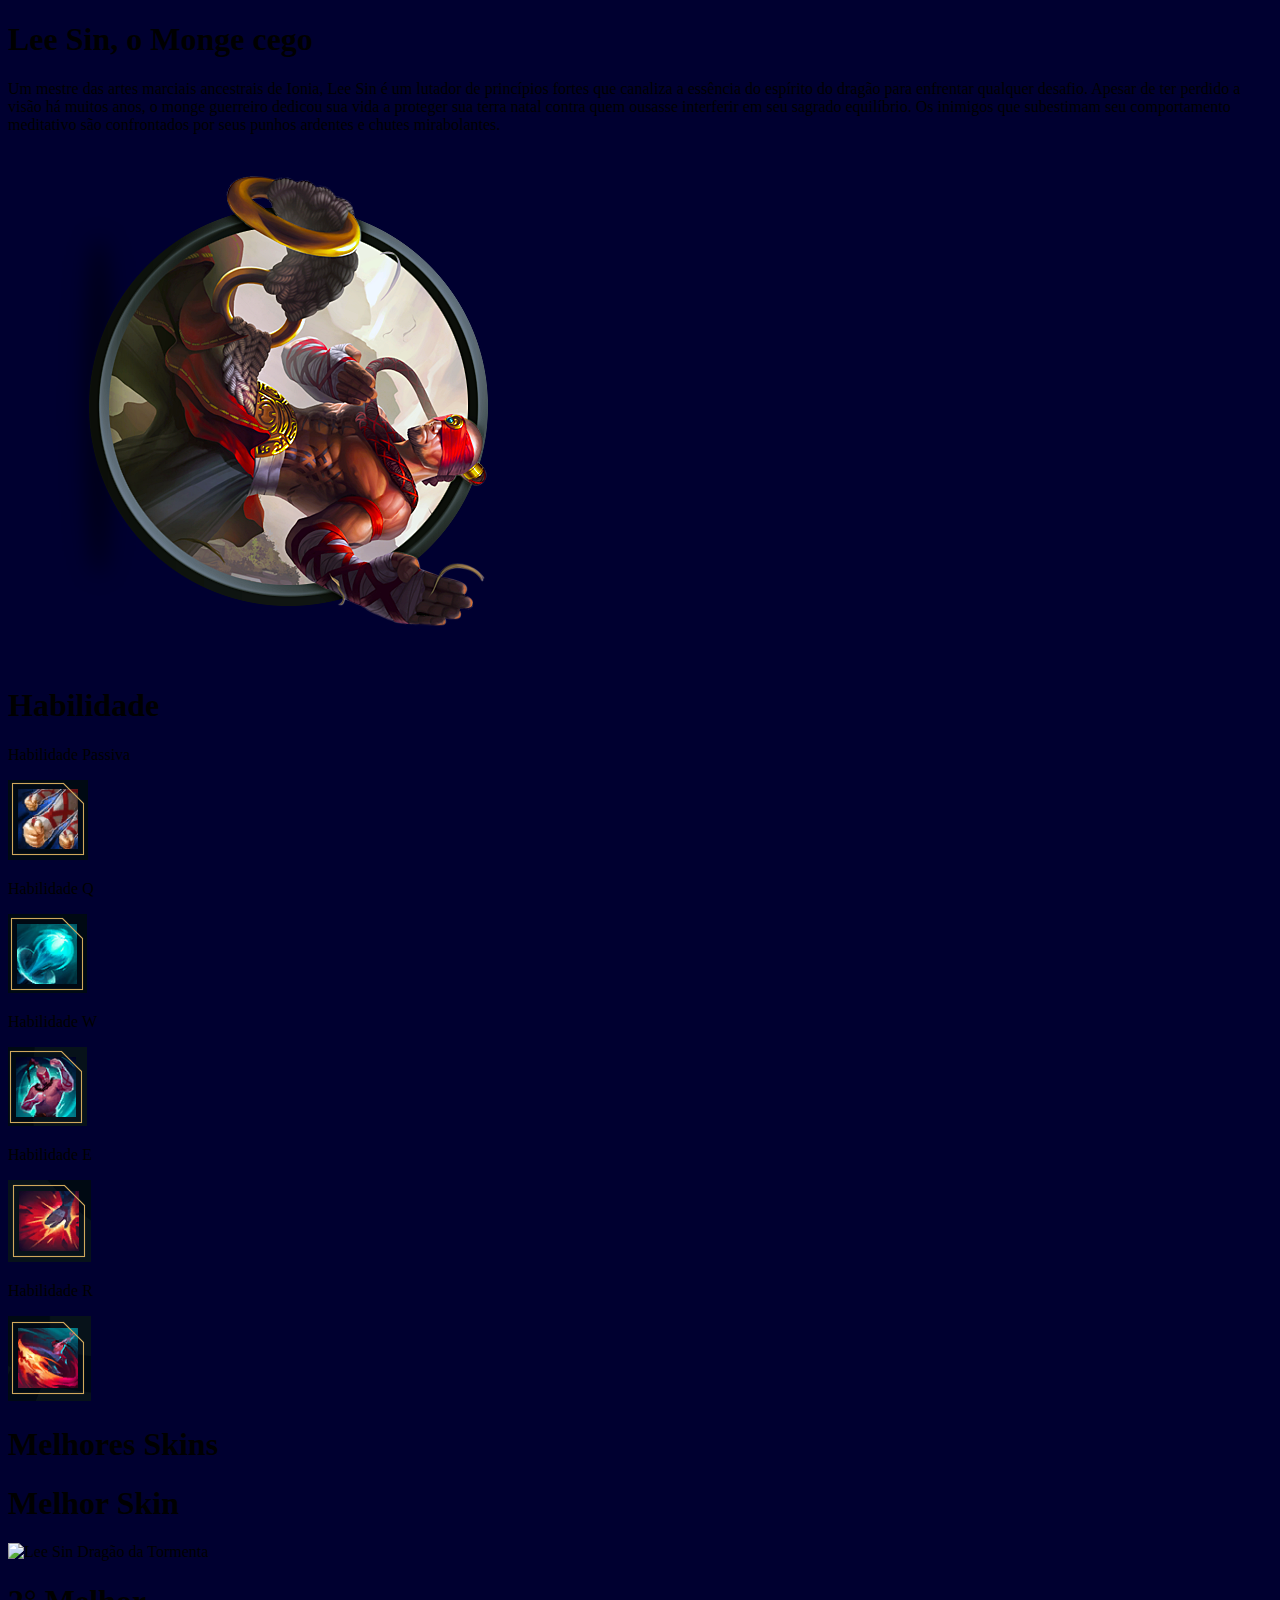
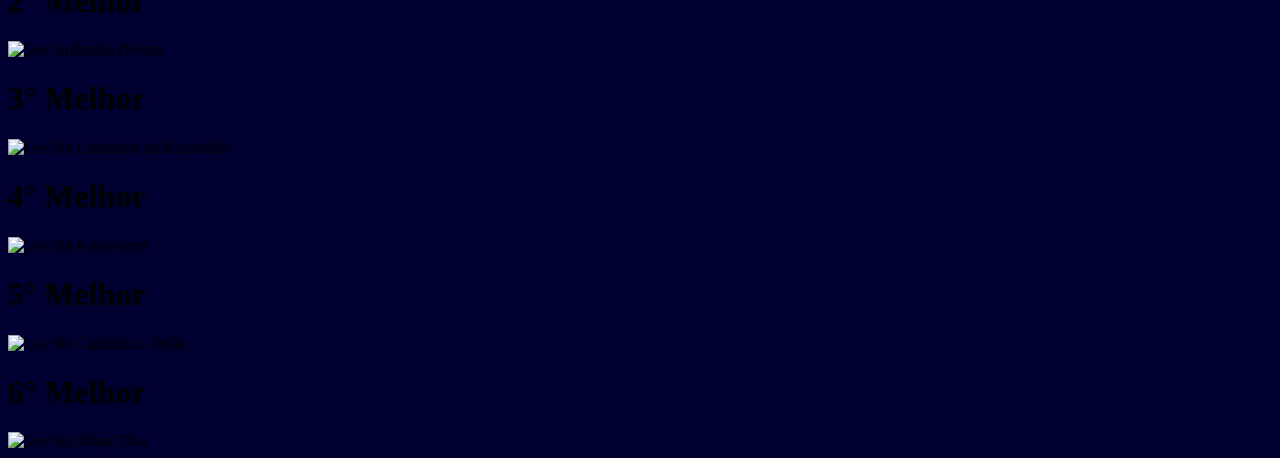
==== Aula-7/index.html @ 710e3111 "Aula 7" ====
<!DOCTYPE html>
<html lang="en">
  <head>
    <meta charset="UTF-8" />
    <meta name="viewport" content="width=device-width, initial-scale=1.0" />
    <title>Landing Page</title>
    <link rel="stylesheet" href="style.css" />
  </head>
  <body>
    <!-- ic = intro-conteudo -->
    <section class="ic">
      <div>
        <h1>
            Lee Sin, o Monge cego
        </h1>
        <p>
            Um mestre das artes marciais ancestrais de Ionia, Lee Sin é um lutador de princípios fortes que canaliza a essência do espírito do dragão para enfrentar qualquer desafio. Apesar de ter perdido a visão há muitos anos, o monge guerreiro dedicou sua vida a proteger sua terra natal contra quem ousasse interferir em seu sagrado equilíbrio. Os inimigos que subestimam seu comportamento meditativo são confrontados por seus punhos ardentes e chutes mirabolantes.
        </p>
        <div>
            <img src="img/pngwing.com.png" alt="Personagem Lee Sin">
        </div>
      </div>
    </section>

    <!-- pc = principal-conteudo -->
    <section class="pc">
        <div>
            <h1>
                Habilidade               
            </h1>
        </div>            
        <p>
            Habilidade Passiva         
        </p>
        <img src="img/passiva.PNG" alt="">  
                <p>
                    Habilidade Q
                </p>
                <img src="img/q.PNG" alt="" srcset="">
                <p>
                    Habilidade W
                </p>
                   <img src="img/w.PNG" alt="">           
                <p>
                    Habilidade E
                </p>
                <img src="img/e.PNG" alt="">       
                <p>
                    Habilidade R
                </p>    
                <img src="img/r.PNG" alt="">
        </div>
    </section>

    <!-- gc = galeria-conteudo -->
    <section class="gc">
        <h1>
            Melhores Skins
        </h1>
        <div>
            <h1>
                Melhor Skin
            </h1>
            <img src="https://static.fandomspot.com/images/12/23669/01-lol-storm-dragon-lee-sin-splash-image.jpg" alt="Lee Sin Dragão da Tormenta">
        </div>
        <div>
            <h1>
                2° Melhor
            </h1>
            <img src="https://static.fandomspot.com/images/12/23669/04-lol-god-fist-lee-sin-splash-image.jpg" alt="Lee SinPunho Divino">
        </div>
        <div>
            <h1>
                3° Melhor
            </h1>
            <img src="https://static.fandomspot.com/images/12/23669/06-lol-nightbringer-lee-sin-splash-image.jpg" alt="Lee Sin Emissário da Escuridão">
        </div>
        <div>
            <h1>
                4° Melhor
            </h1>
            <img src="https://static.fandomspot.com/images/12/23669/03-lol-knockout-lee-sin-splash-image.jpg" alt="Lee Sin Knouckout">
        </div>
        <div>
            <h1>
                5° Melhor
            </h1>
            <img src="https://static.fandomspot.com/images/12/23669/05-lol-pool-party-lee-sin-splash-image.jpg" alt="Lee Sin Curtindo o Verão">
        </div>
        <div>
            <h1>
                6° Melhor
            </h1>
            <img src="https://static.fandomspot.com/images/12/23669/02-lol-muay-thai-lee-sin-splash-image.jpg" alt="Lee Sin Muay Thai">
        </div>
    </section>
  </body>
</html>
---- Aula-7/style.css ----
*{
    background-color: rgb(0, 0, 48);
}
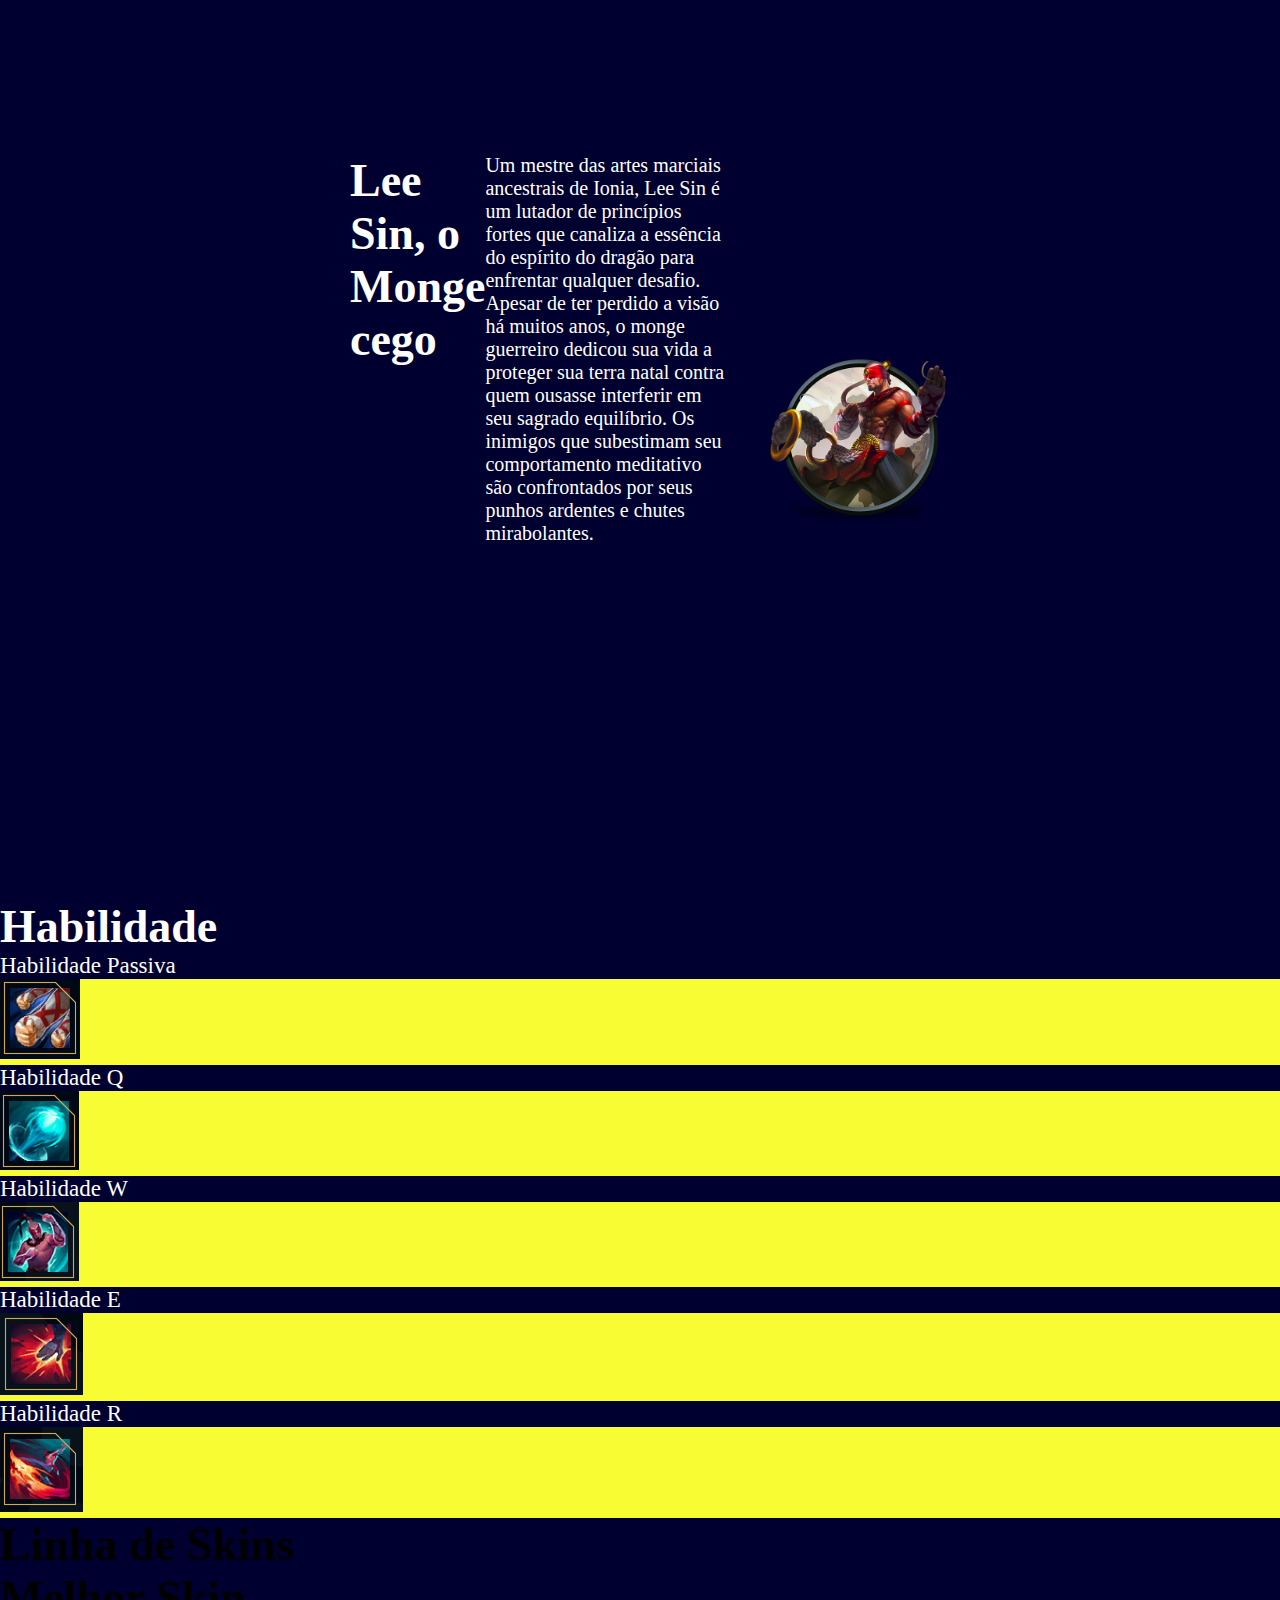
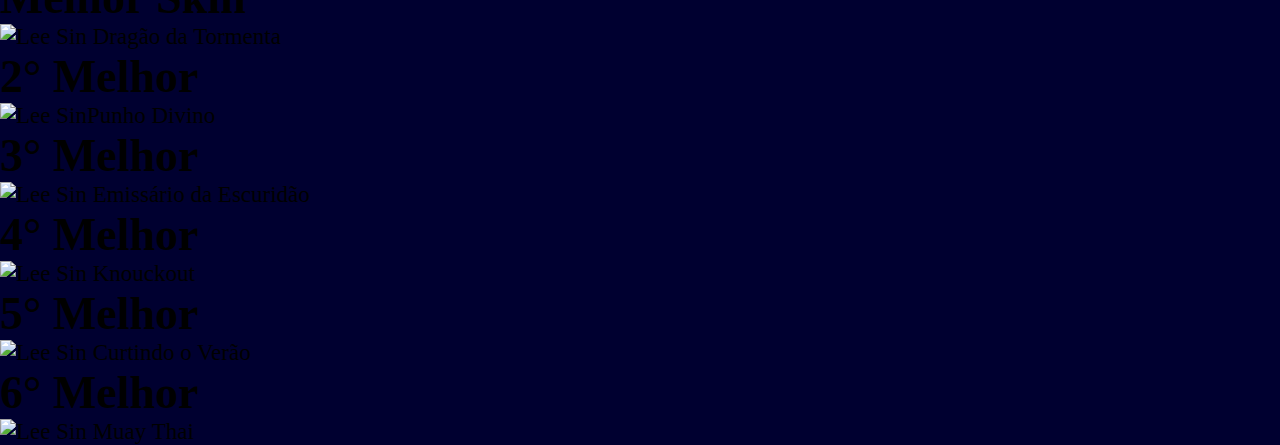
==== commit a6158c75: "Aula-7" ====
--- a/Aula-7/index.html
+++ b/Aula-7/index.html
@@ -1,98 +1,115 @@
 <!DOCTYPE html>
-<html lang="en">
-  <head>
+<html lang="PT-BR">
+
+<head>
     <meta charset="UTF-8" />
     <meta name="viewport" content="width=device-width, initial-scale=1.0" />
     <title>Landing Page</title>
     <link rel="stylesheet" href="style.css" />
-  </head>
-  <body>
+</head>
+
+<body>
     <!-- ic = intro-conteudo -->
-    <section class="ic">
-      <div>
-        <h1>
-            Lee Sin, o Monge cego
-        </h1>
-        <p>
-            Um mestre das artes marciais ancestrais de Ionia, Lee Sin é um lutador de princípios fortes que canaliza a essência do espírito do dragão para enfrentar qualquer desafio. Apesar de ter perdido a visão há muitos anos, o monge guerreiro dedicou sua vida a proteger sua terra natal contra quem ousasse interferir em seu sagrado equilíbrio. Os inimigos que subestimam seu comportamento meditativo são confrontados por seus punhos ardentes e chutes mirabolantes.
-        </p>
-        <div>
-            <img src="img/pngwing.com.png" alt="Personagem Lee Sin">
+    <section class="ic main">
+        <div class="main-content ic">
+            <div class="intro-content">
+                <h1>
+                    Lee Sin, o Monge cego
+                </h1>
+                <p>
+                    Um mestre das artes marciais ancestrais de Ionia, Lee Sin é um lutador de princípios fortes que
+                    canaliza
+                    a essência do espírito do dragão para enfrentar qualquer desafio. Apesar de ter perdido a visão há
+                    muitos anos, o monge guerreiro dedicou sua vida a proteger sua terra natal contra quem ousasse
+                    interferir em seu sagrado equilíbrio. Os inimigos que subestimam seu comportamento meditativo são
+                    confrontados por seus punhos ardentes e chutes mirabolantes.
+                </p>
+            </div>
+            <div class="img-content">
+                <img src="img/pngwing.com.png" alt="Personagem Lee Sin">
+            </div>
         </div>
-      </div>
     </section>
 
     <!-- pc = principal-conteudo -->
-    <section class="pc">
+    <section class="pc second">
         <div>
             <h1>
-                Habilidade               
+                Habilidade
             </h1>
-        </div>            
+        </div>
         <p>
-            Habilidade Passiva         
+            Habilidade Passiva
         </p>
-        <img src="img/passiva.PNG" alt="">  
-                <p>
-                    Habilidade Q
-                </p>
-                <img src="img/q.PNG" alt="" srcset="">
-                <p>
-                    Habilidade W
-                </p>
-                   <img src="img/w.PNG" alt="">           
-                <p>
-                    Habilidade E
-                </p>
-                <img src="img/e.PNG" alt="">       
-                <p>
-                    Habilidade R
-                </p>    
-                <img src="img/r.PNG" alt="">
+        <img src="img/passiva.PNG" alt="">
+        <p>
+            Habilidade Q
+        </p>
+        <img src="img/q.PNG" alt="" srcset="">
+        <p>
+            Habilidade W
+        </p>
+        <img src="img/w.PNG" alt="">
+        <p>
+            Habilidade E
+        </p>
+        <img src="img/e.PNG" alt="">
+        <p>
+            Habilidade R
+        </p>
+        <img src="img/r.PNG" alt="">
         </div>
     </section>
 
     <!-- gc = galeria-conteudo -->
     <section class="gc">
         <h1>
-            Melhores Skins
+            Linha de Skins
         </h1>
         <div>
             <h1>
                 Melhor Skin
             </h1>
-            <img src="https://static.fandomspot.com/images/12/23669/01-lol-storm-dragon-lee-sin-splash-image.jpg" alt="Lee Sin Dragão da Tormenta">
+            <img src="https://static.fandomspot.com/images/12/23669/01-lol-storm-dragon-lee-sin-splash-image.jpg"
+                alt="Lee Sin Dragão da Tormenta">
         </div>
         <div>
             <h1>
                 2° Melhor
             </h1>
-            <img src="https://static.fandomspot.com/images/12/23669/04-lol-god-fist-lee-sin-splash-image.jpg" alt="Lee SinPunho Divino">
+            <img src="https://static.fandomspot.com/images/12/23669/04-lol-god-fist-lee-sin-splash-image.jpg"
+                alt="Lee SinPunho Divino">
         </div>
         <div>
             <h1>
                 3° Melhor
             </h1>
-            <img src="https://static.fandomspot.com/images/12/23669/06-lol-nightbringer-lee-sin-splash-image.jpg" alt="Lee Sin Emissário da Escuridão">
+            <img src="https://static.fandomspot.com/images/12/23669/06-lol-nightbringer-lee-sin-splash-image.jpg"
+                alt="Lee Sin Emissário da Escuridão">
         </div>
         <div>
             <h1>
                 4° Melhor
             </h1>
-            <img src="https://static.fandomspot.com/images/12/23669/03-lol-knockout-lee-sin-splash-image.jpg" alt="Lee Sin Knouckout">
+            <img src="https://static.fandomspot.com/images/12/23669/03-lol-knockout-lee-sin-splash-image.jpg"
+                alt="Lee Sin Knouckout">
         </div>
         <div>
             <h1>
                 5° Melhor
             </h1>
-            <img src="https://static.fandomspot.com/images/12/23669/05-lol-pool-party-lee-sin-splash-image.jpg" alt="Lee Sin Curtindo o Verão">
+            <img src="https://static.fandomspot.com/images/12/23669/05-lol-pool-party-lee-sin-splash-image.jpg"
+                alt="Lee Sin Curtindo o Verão">
         </div>
         <div>
             <h1>
                 6° Melhor
             </h1>
-            <img src="https://static.fandomspot.com/images/12/23669/02-lol-muay-thai-lee-sin-splash-image.jpg" alt="Lee Sin Muay Thai">
+            <img src="https://static.fandomspot.com/images/12/23669/02-lol-muay-thai-lee-sin-splash-image.jpg"
+                alt="Lee Sin Muay Thai">
         </div>
     </section>
-  </body>
-</html>
+
+</body>
+
+</html>--- a/Aula-7/style.css
+++ b/Aula-7/style.css
@@ -1,3 +1,67 @@
+:root{
+    --main_color: rgb(0, 0, 48);
+    --second_color: rgb(248, 252, 51);
+    --thrid_color: rgb(54, 145, 175);
+    --gap: 3rem;
+}
+
 *{
     background-color: rgb(0, 0, 48);
+    padding: 0;
+    margin: 0;
+    box-sizing: border-box;
+}
+html{
+    font-size: 62.5%;
+    scroll-behavior: smooth;
+}
+
+body{
+    width: 100vw;
+    height: 100vh;
+    font-size: 2.3rem;
+}
+
+.main{
+    background-color: var(--main_color);
+    color: white;
+}
+
+.second{
+    background-color: var(--second_color);
+    color: white;
+}
+
+
+.ic{
+    width: 100vw;
+    height: 100vh;
+    font-size: 2.3rem;
+    display: flex;
+    justify-content: center;
+    align-items: center;
+}
+
+.main-content{
+    max-width: 70rem;
+    margin: 0, auto;
+    padding: 8rem var(--gap);
+}
+
+.img-content img{
+    width:  20rem;
+    height: 20rem;
+    transform: rotate(-90deg);
+}
+.intro-content{
+    width: 70%;
+    height: 80%;
+    display: flex;
+    padding: 0 var(--gap);
+    justify-content: center;
+    flex-flow: center;
+}
+
+.intro-content p{
+    font-size: 2rem;
 }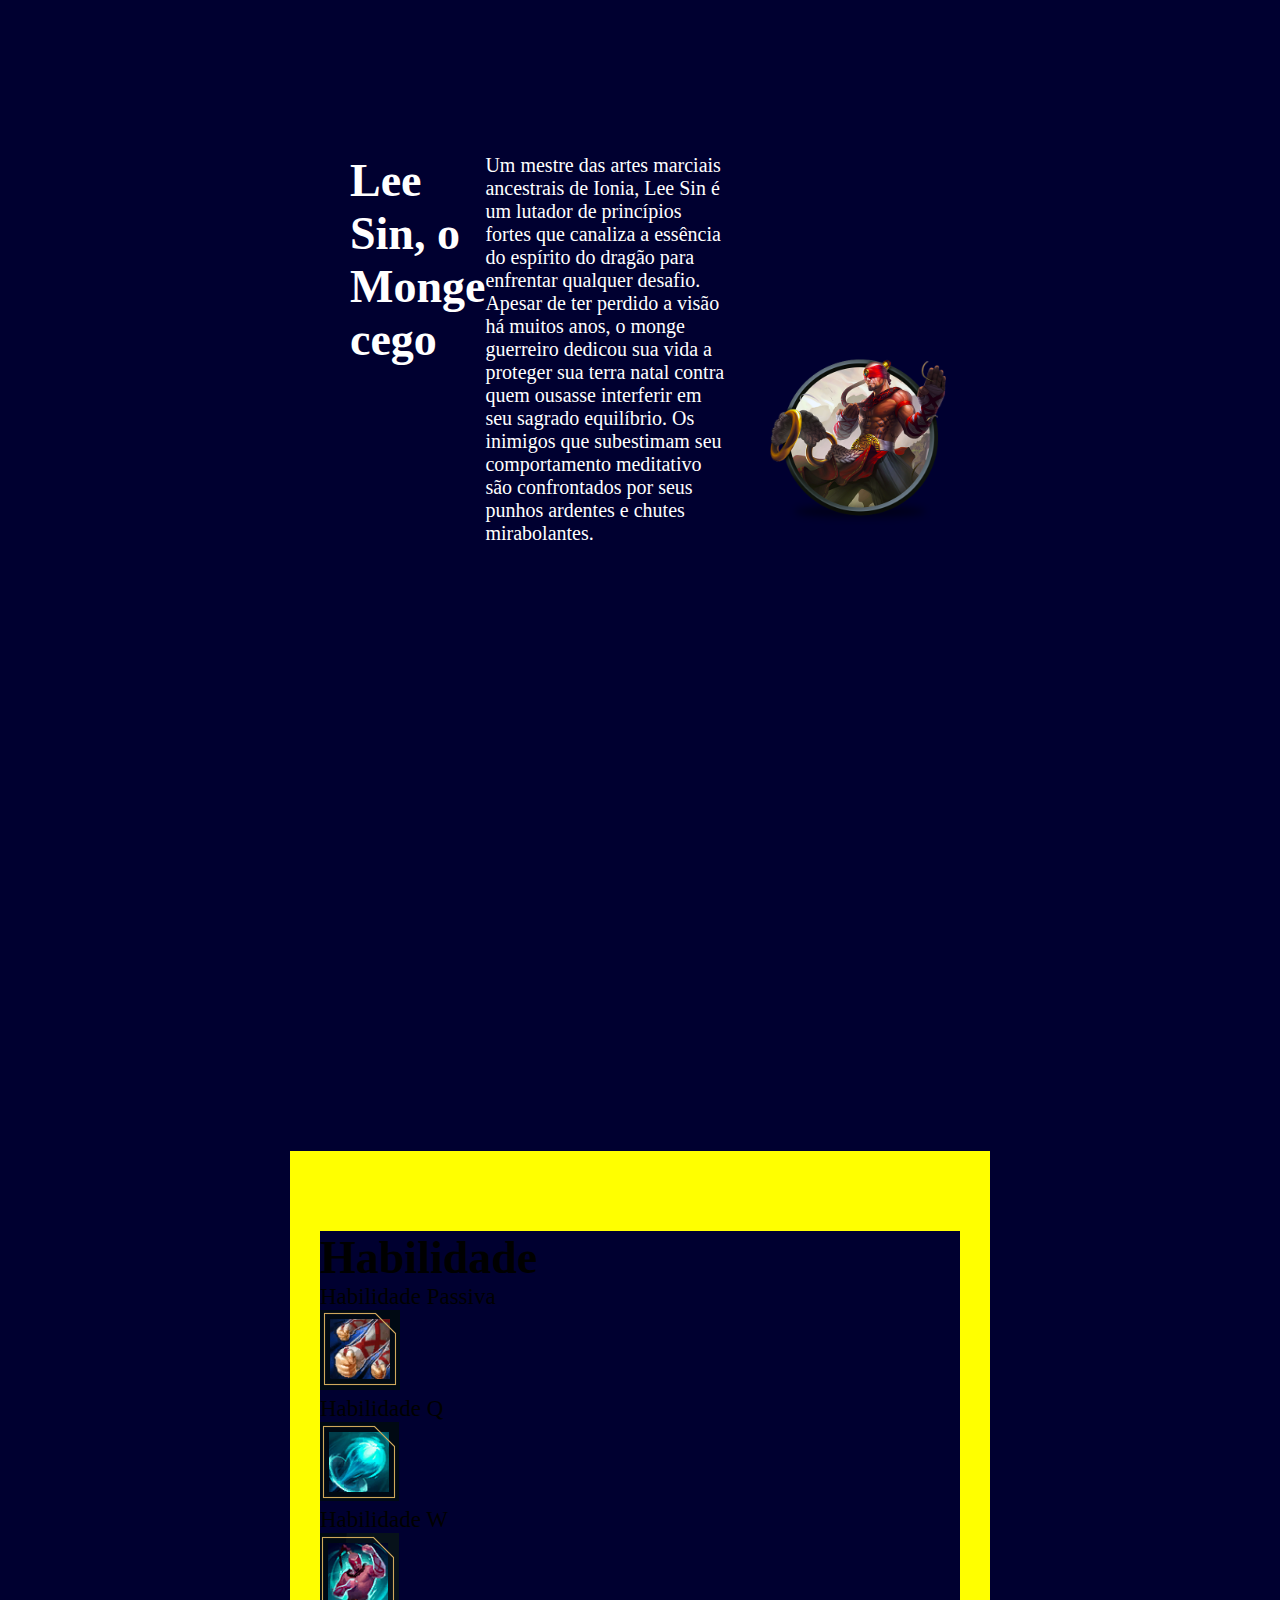
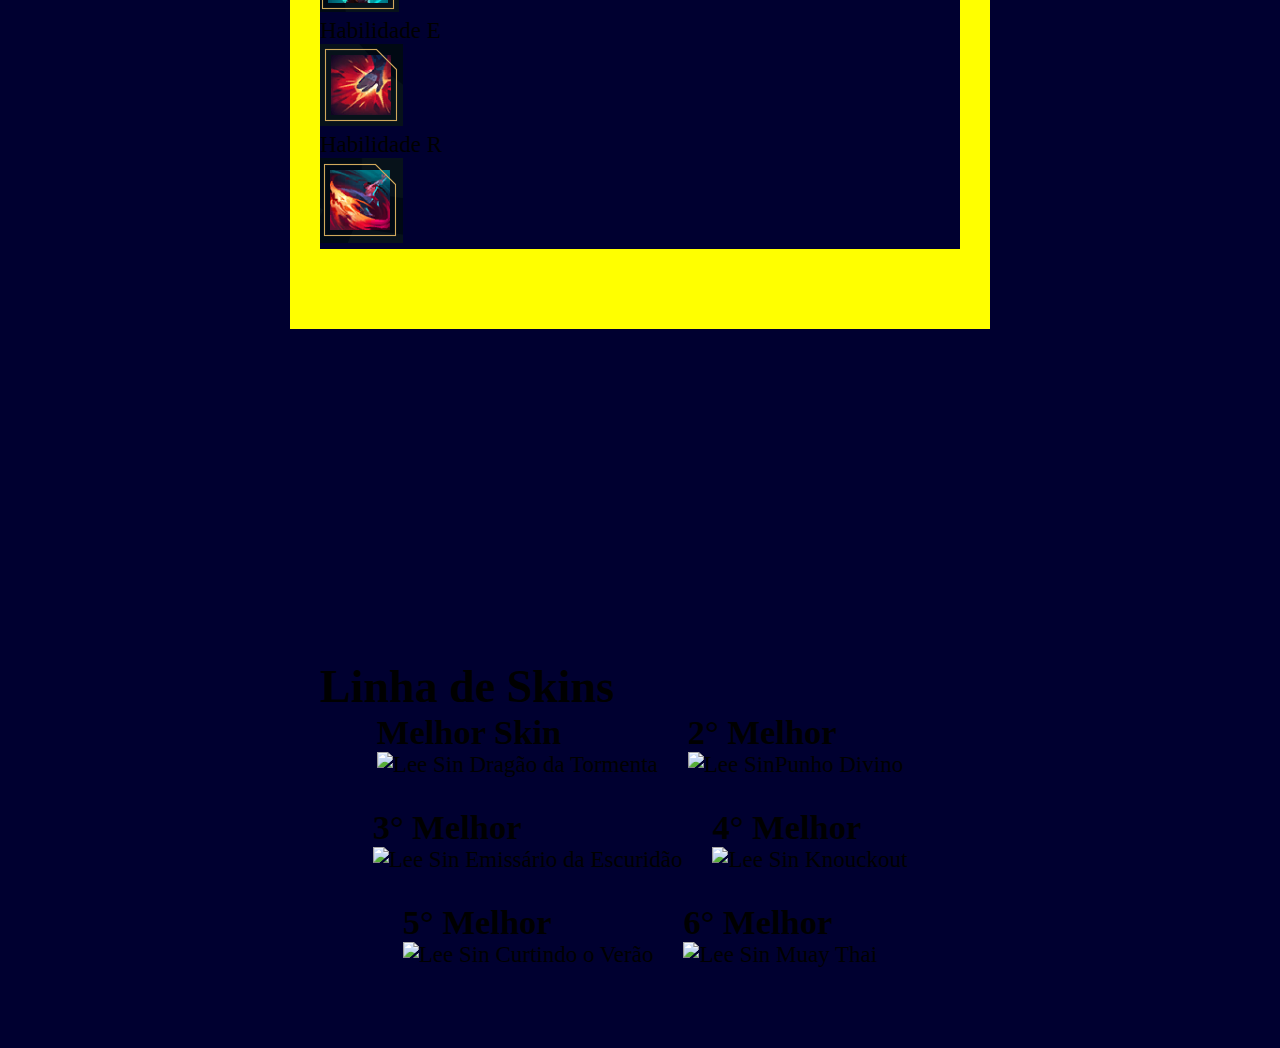
==== commit 92bad1df: "aula 7" ====
--- a/Aula-7/index.html
+++ b/Aula-7/index.html
@@ -30,83 +30,100 @@
             </div>
         </div>
     </section>
+    <!-- pc = principal-conteudo -->
+    <section class="pc-second">
+        <div class="main-content conteudo-do-main">
+            <div>
 
-    <!-- pc = principal-conteudo -->
-    <section class="pc second">
-        <div>
-            <h1>
-                Habilidade
-            </h1>
-        </div>
-        <p>
-            Habilidade Passiva
-        </p>
-        <img src="img/passiva.PNG" alt="">
-        <p>
-            Habilidade Q
-        </p>
-        <img src="img/q.PNG" alt="" srcset="">
-        <p>
-            Habilidade W
-        </p>
-        <img src="img/w.PNG" alt="">
-        <p>
-            Habilidade E
-        </p>
-        <img src="img/e.PNG" alt="">
-        <p>
-            Habilidade R
-        </p>
-        <img src="img/r.PNG" alt="">
+                <h1>
+                    Habilidade
+                </h1>
+            </div>
+            <div>
+                <div>
+                    <p>
+                        Habilidade Passiva
+                    </p>
+                    <img src="img/passiva.PNG" alt="">
+                </div>
+                <div>
+                    <p>
+                        Habilidade Q
+                    </p>
+                    <img src="img/q.PNG" alt="" srcset="">
+                </div>
+                <div>
+                    <p>
+                        Habilidade W
+                    </p>
+                    <img src="img/w.PNG" alt="">
+                </div>
+                <div>
+                    <p>
+                        Habilidade E
+                    </p>
+                    <img src="img/e.PNG" alt="">
+                </div>
+                <div>
+                    <p>
+                        Habilidade R
+                    </p>
+                    <img src="img/r.PNG" alt="">
+                </div>
+            </div>
         </div>
     </section>
 
     <!-- gc = galeria-conteudo -->
     <section class="gc">
-        <h1>
-            Linha de Skins
-        </h1>
-        <div>
+        <div class="main-content conteudo-da-galeria">
             <h1>
-                Melhor Skin
+                Linha de Skins
             </h1>
-            <img src="https://static.fandomspot.com/images/12/23669/01-lol-storm-dragon-lee-sin-splash-image.jpg"
-                alt="Lee Sin Dragão da Tormenta">
-        </div>
-        <div>
-            <h1>
-                2° Melhor
-            </h1>
-            <img src="https://static.fandomspot.com/images/12/23669/04-lol-god-fist-lee-sin-splash-image.jpg"
-                alt="Lee SinPunho Divino">
-        </div>
-        <div>
-            <h1>
-                3° Melhor
-            </h1>
-            <img src="https://static.fandomspot.com/images/12/23669/06-lol-nightbringer-lee-sin-splash-image.jpg"
-                alt="Lee Sin Emissário da Escuridão">
-        </div>
-        <div>
-            <h1>
-                4° Melhor
-            </h1>
-            <img src="https://static.fandomspot.com/images/12/23669/03-lol-knockout-lee-sin-splash-image.jpg"
-                alt="Lee Sin Knouckout">
-        </div>
-        <div>
-            <h1>
-                5° Melhor
-            </h1>
-            <img src="https://static.fandomspot.com/images/12/23669/05-lol-pool-party-lee-sin-splash-image.jpg"
-                alt="Lee Sin Curtindo o Verão">
-        </div>
-        <div>
-            <h1>
-                6° Melhor
-            </h1>
-            <img src="https://static.fandomspot.com/images/12/23669/02-lol-muay-thai-lee-sin-splash-image.jpg"
-                alt="Lee Sin Muay Thai">
+            <div class="galeria-fotos">
+                <div>
+                    <h2>
+                        Melhor Skin
+                    </h2>
+                    <img src="https://static.fandomspot.com/images/12/23669/01-lol-storm-dragon-lee-sin-splash-image.jpg"
+                        alt="Lee Sin Dragão da Tormenta">
+                </div>
+                <div>
+                    <h2>
+                        2° Melhor
+                    </h2>
+                    <img src="https://static.fandomspot.com/images/12/23669/04-lol-god-fist-lee-sin-splash-image.jpg"
+                        alt="Lee SinPunho Divino">
+                </div>
+                <div>
+                    <h2>
+                        3° Melhor
+                    </h2>
+                    <img src="https://static.fandomspot.com/images/12/23669/06-lol-nightbringer-lee-sin-splash-image.jpg"
+                        alt="Lee Sin Emissário da Escuridão">
+                </div>
+                <div>
+                    <h2>
+                        4° Melhor
+                    </h2>
+                    <img src="https://static.fandomspot.com/images/12/23669/03-lol-knockout-lee-sin-splash-image.jpg"
+                        alt="Lee Sin Knouckout">
+                </div>
+                <div>
+                    <h2>
+                        5° Melhor
+                    </h2>
+                    <img src="https://static.fandomspot.com/images/12/23669/05-lol-pool-party-lee-sin-splash-image.jpg"
+                        alt="Lee Sin Curtindo o Verão">
+                </div>
+                <div>
+                    <h2>
+                        6° Melhor
+                    </h2>
+                    <img src="https://static.fandomspot.com/images/12/23669/02-lol-muay-thai-lee-sin-splash-image.jpg"
+                        alt="Lee Sin Muay Thai">
+                </div>
+            </div>
         </div>
     </section>
 
--- a/Aula-7/style.css
+++ b/Aula-7/style.css
@@ -64,4 +64,40 @@
 
 .intro-content p{
     font-size: 2rem;
+}
+
+/* Sessão-Conteudo */
+.pc-second{
+    width: 100vw;
+    height: 100vw;
+    display: flex;
+    justify-content: center;
+    align-items: center;
+}
+
+.conteudo-do-main{
+    background-color: yellow;
+    width: 100%;
+}
+
+.galeria-fotos div img{
+    width: 35rem;
+    height: 20rem;
+}
+
+.gc{
+    display: flex;
+    justify-content: center;
+    align-items: center;
+}
+
+.conteudo-da-galeria{
+    width: 100%;
+}
+
+.galeria-fotos{
+    display: flex;
+    flex-wrap: wrap;
+    gap: 3rem;
+    justify-content: center;
 }